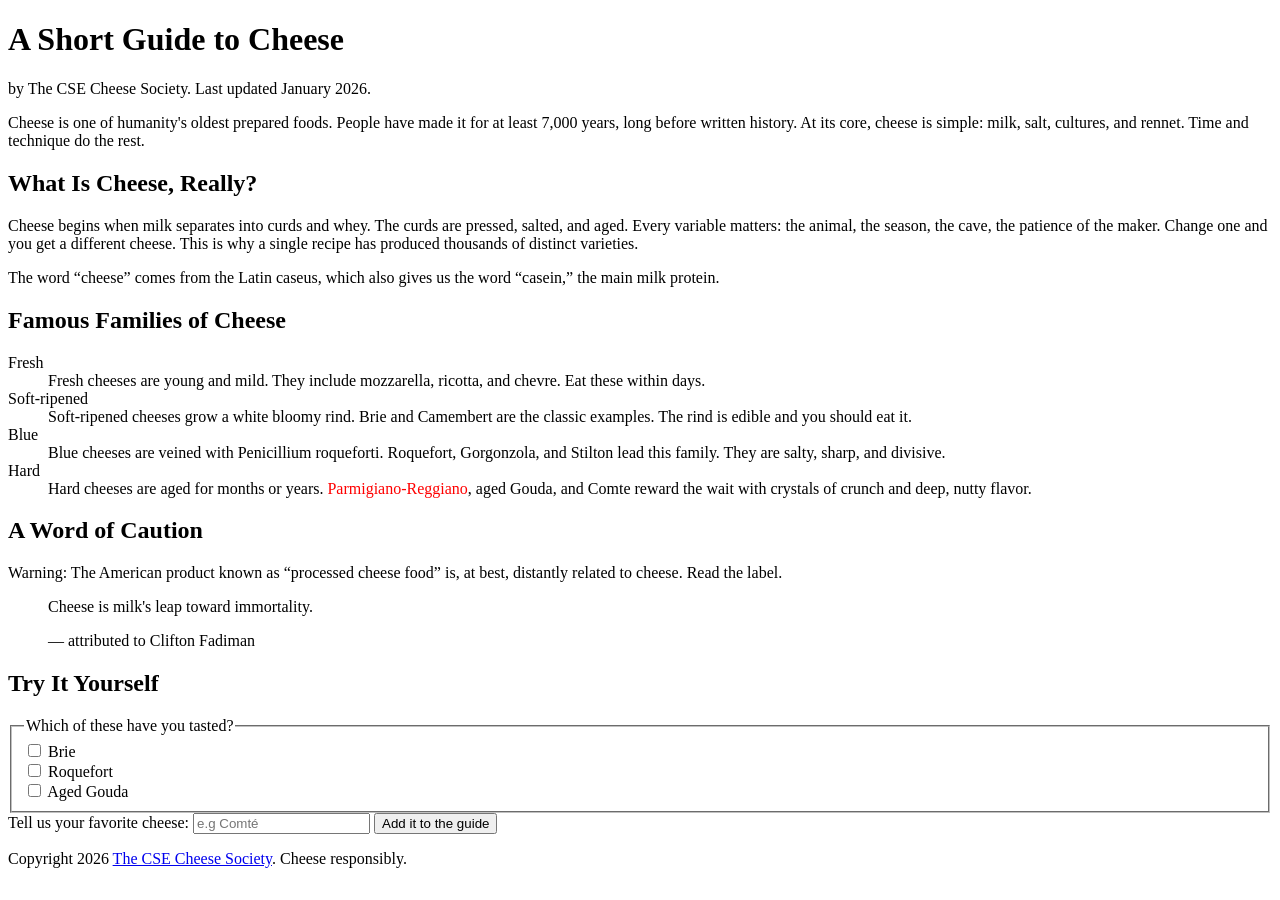
==== cheese.html @ 3d920769 "Create cheese.html with cheese guide content This HTML file provides a comprehensive guide to cheese" ====
<!DOCTYPE html>
<html lang="en">
    <head>
        <meta charset="UTF-8">
        <title>Cheese</title>
        <link rel = "stylesheet" href = "cheese.css" />
    </head>
    <body>
        <header>
            <h1>A Short Guide to Cheese</h1>

            <p>by The CSE Cheese Society. Last updated <time datetime="2026-01">January 2026</time>.</p>
            <p>Cheese is one of humanity's oldest prepared foods. People have made it
                for at least 7,000 years, long before written history. At its core,
                cheese is simple: milk, salt, cultures, and rennet. Time and technique
                do the rest.</p>
        </header>

        <main>
        <article>
            <h2>What Is Cheese, Really?</h2>

            <p>Cheese begins when milk separates into curds and whey. The curds are
            pressed, salted, and aged. Every variable matters: the animal, the
            season, the cave, the patience of the maker. Change one and you get a
            different cheese. This is why a single recipe has produced thousands
            of distinct varieties.</p>

            <p>The word <q>cheese</q> comes from the Latin <span class ="latin">caseus</span>, which also gives us the
            word <q>casein,</q> the main milk protein.</p>
            <section>
                <h2>Famous Families of Cheese</h2>
                <dl>
                    <dt>Fresh</dt>
                    <dd>Fresh cheeses are young and mild. They include <span lang = "it">mozzarella, ricotta</span>,
                    and chevre. Eat these within days.</dd>
                    <dt>Soft-ripened</dt>
                    <dd>Soft-ripened cheeses grow a white bloomy rind. Brie and Camembert are
                    the classic examples. The rind is edible and you should eat it.</dd>
                    <dt>Blue</dt>
                    <dd>Blue cheeses are veined with <span class = "latin">Penicillium roqueforti</span>. Roquefort,
                    <span lang = "it">Gorgonzola</span>, and Stilton lead this family. They are salty, sharp, and
                    divisive.</dd>
                    <dt>Hard</dt>
                    <dd>Hard cheeses are aged for months or years. <span lang = "it" style = "color:red">Parmigiano-Reggiano</span>,
                    aged Gouda, and Comte reward the wait with crystals of crunch and
                    deep, nutty flavor.</dd>
                    <!--This <span style="color:red"> tag overrides the lang attribute as, during render-time, 
                        inline styles are highest priority -->
                </dl>
            </section>
            </article>
            <section>
                <h2>A Word of Caution</h2>
                <p id = "warning">Warning: The American product known as <q>processed cheese food</q> is,
                at best, distantly related to cheese. Read the label.</p>
                <blockquote>
                    <p>Cheese is milk's leap toward immortality.</p>
                    <footer id = "blockquote-footer">— attributed to Clifton Fadiman</footer>
                </blockquote>
            </section>
            <section>
                <h2>Try It Yourself</h2>
                <form>
                    <fieldset>
                        <legend>Which of these have you tasted?</legend>
                        <input type = "checkbox" id = "Brie" name = "brie" />
                        <label for = "Brie">Brie</label><br />
                        <input type = "checkbox" id = "Roquefort" name = "roquefort" />
                        <label for = "Roquefort">Roquefort</label><br />
                        <input type = "checkbox" id = "Aged_gouda" name = "aged_gouda" />
                        <label for = "Aged_gouda">Aged Gouda</label><br />
                    </fieldset>
                    <label for = "not-in">Tell us your favorite cheese:</label>
                    <input type = "text" id = "not-in" name = "not-in" placeholder = "e.g Comté" />
                    <button type = "submit">Add it to the guide</button>
                </form>
            </section>
        </main>

        <footer>
            <p>Copyright 2026 <a href = https://google.com>The CSE Cheese Society</a>. Cheese responsibly.</p>
        </footer>

    </body>
</html>
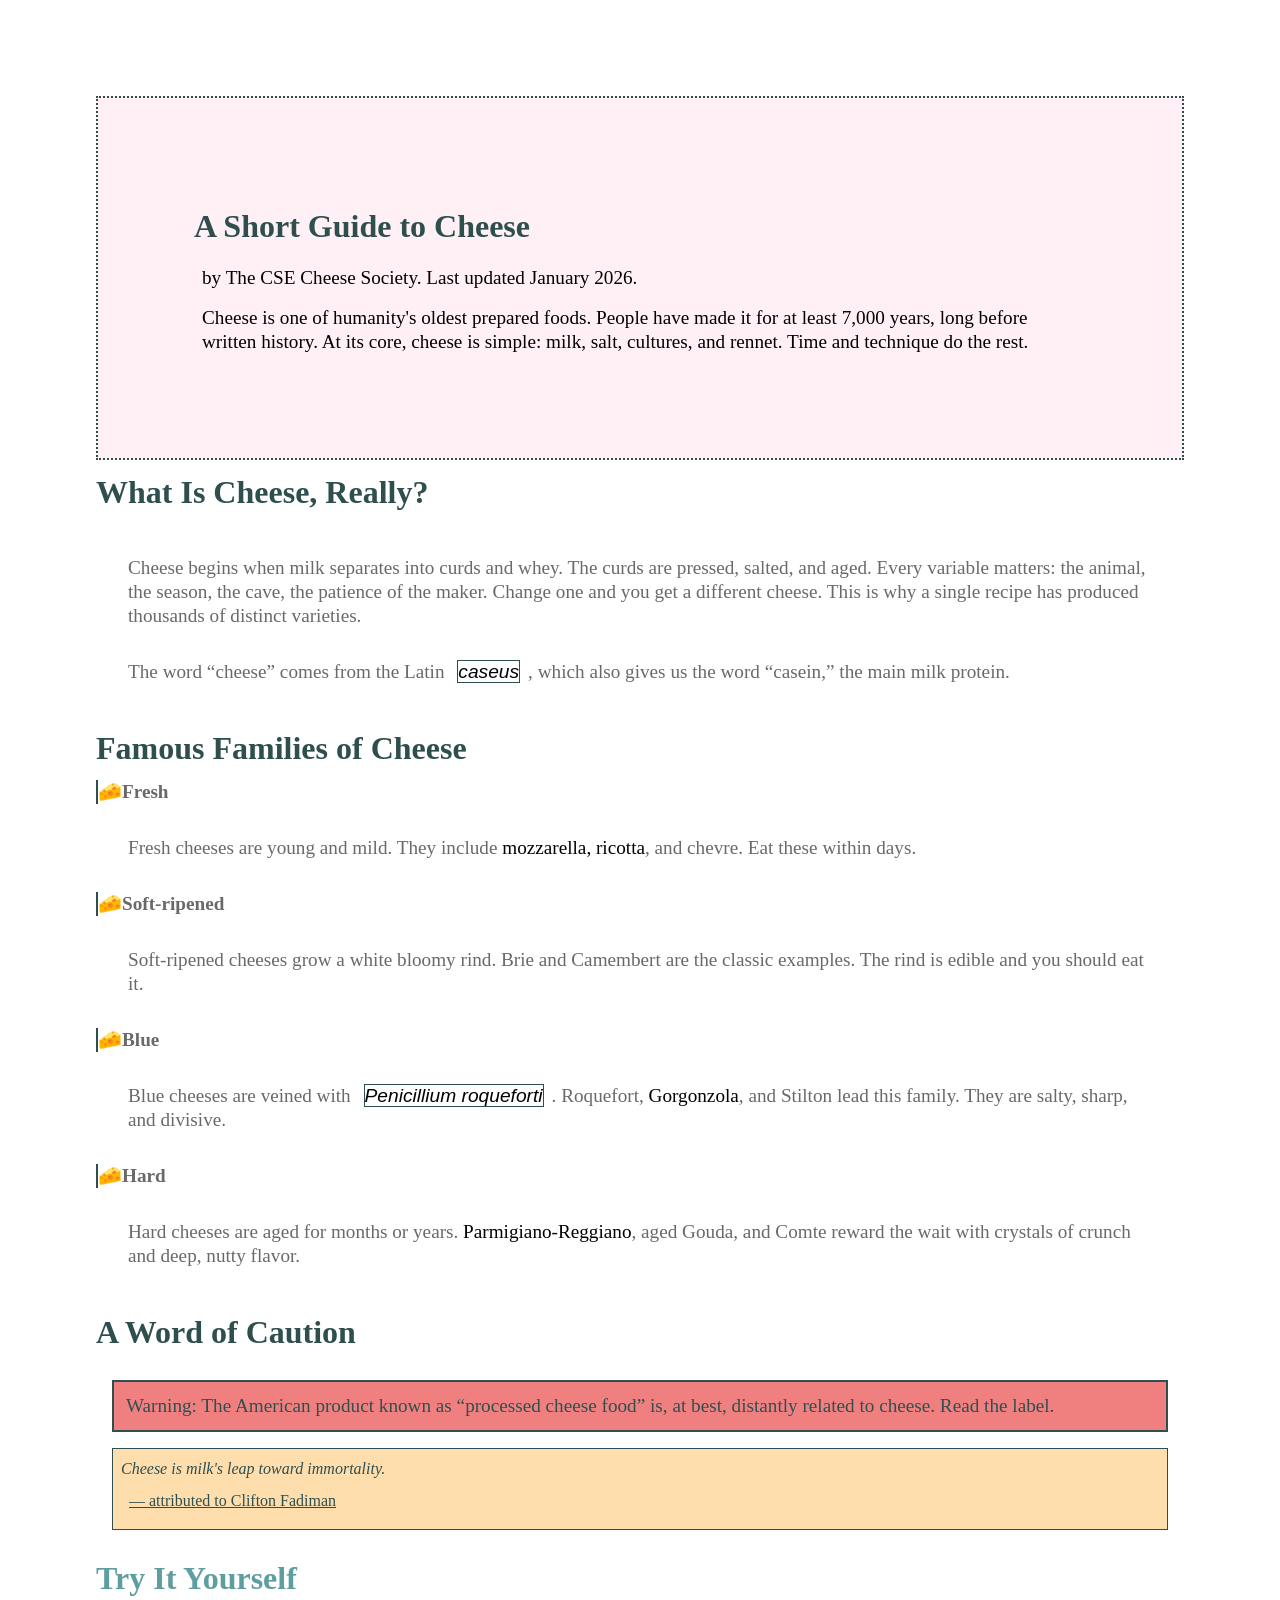
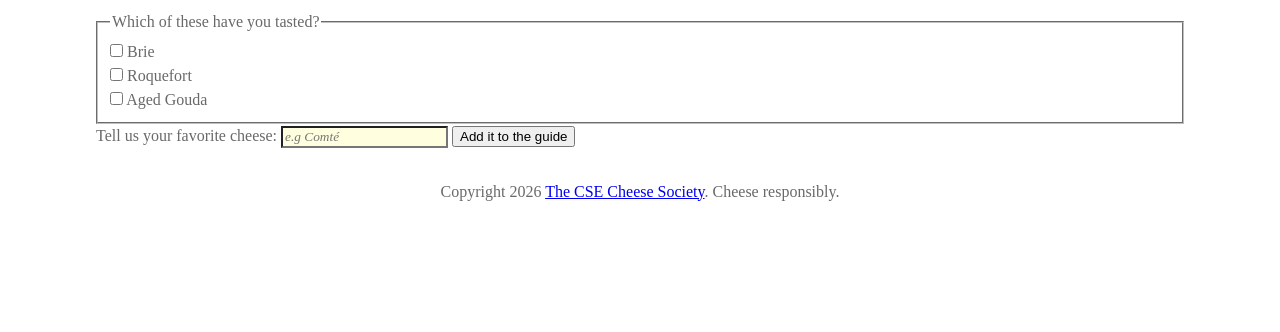
==== commit 8246d84d: "Fix hard cheese description and style header Updated the hard cheese description and added a style b" ====
--- a/cheese.html
+++ b/cheese.html
@@ -42,11 +42,9 @@
                     <span lang = "it">Gorgonzola</span>, and Stilton lead this family. They are salty, sharp, and
                     divisive.</dd>
                     <dt>Hard</dt>
-                    <dd>Hard cheeses are aged for months or years. <span lang = "it" style = "color:red">Parmigiano-Reggiano</span>,
+                    <dd>Hard cheeses are aged for months or years. <span lang = "it">Parmigiano-Reggiano</span>,
                     aged Gouda, and Comte reward the wait with crystals of crunch and
                     deep, nutty flavor.</dd>
-                    <!--This <span style="color:red"> tag overrides the lang attribute as, during render-time, 
-                        inline styles are highest priority -->
                 </dl>
             </section>
             </article>
@@ -60,7 +58,13 @@
                 </blockquote>
             </section>
             <section>
-                <h2>Try It Yourself</h2>
+                <style>
+                    #my-header{
+                        color:cadetblue
+                    }
+                </style>
+                <h2 id = "my-header">Try It Yourself</h2>
+                <!-- Overrides CSS because this gets declared after the CSS file -->
                 <form>
                     <fieldset>
                         <legend>Which of these have you tasted?</legend>
--- a/cheese.css
+++ b/cheese.css
@@ -0,0 +1,137 @@
+/*Link to the website
+https://mattecdao.github.io/cse134B-HW3-Part1/cheese.html?brie=on&roquefort=on&aged_gouda=on&not-in=
+*/
+@import "test.css";
+/*
+Better to rely on less imports in case the imports fail and cause a single point of failure
+*/
+:root{
+    --main-color:dimgray;
+    --different-color:darkslategray;
+    --main-font-family: Roboto, "Times New Roman", Arial, sans-serif;
+    --main-padding: 6rem;
+}
+
+*{
+    margin:0;
+    box-sizing:border-box;
+}
+
+header{
+        background-color:lavenderblush;
+        padding:var(--main-padding);
+        line-height:150%;
+        border-width: 0.15rem;
+        border-style: dotted;
+        border-color: var(--different-color);
+        p{
+            color:black;
+            font-size:1.2rem;
+            padding: 0.5rem;
+        }
+}
+
+h1, h2{
+    font-family: "Times New Roman", Arial;
+    font-size: 2rem;
+    color:var(--different-color);
+    line-height:200%;
+}
+
+body{
+    font-family:var(--main-font-family);
+    color:var(--main-color);
+    line-height:150%;
+    padding:var(--main-padding);
+    article{
+        p{
+            margin:2rem;
+            font-size:1.2rem
+        }
+    }
+    dl{
+        font-size:1.2rem;
+        dt{
+            font-weight:bold;
+            border-left-width: 0.175rem;
+            border-left-style: solid;
+            border-left-color: var(--different-color);
+        }
+        dt::before{
+            content:"\1F9C0";
+        }
+        dd{
+            margin:2rem;
+        }
+    }
+}
+
+[lang = "it"]{
+    font-family: var(--main-font-family);
+    font-style:bold, italic;
+    color:black;
+}
+.latin{
+    font-family: Helvetica, var(--main-font-family);
+    font-style:italic;
+    color:black;
+    margin:0.5rem;
+    border-width: 0.1rem;
+    border-style: solid;
+    border-color: var(--different-color);
+}
+#warning{
+    font-style:bold, italic;
+    font-size:1.2rem;
+    color:var(--different-color);
+    background-color:lightcoral;
+    border-width: 0.15rem;
+    border-style: solid;
+    border-color: var(--different-color);
+    padding:0.75rem;
+    margin:1rem;
+    
+}
+blockquote{
+    font-style:italic;
+    color:var(--different-color);
+    background-color:navajowhite;
+    border-width: 0.1rem;
+    border-style: solid;
+    border-color: var(--different-color);
+    padding:0.5rem;
+    margin:1rem;
+    #blockquote-footer{
+        text-align:left;
+        font-style:normal;
+        background-color:navajowhite;
+        padding:0.5em;
+        text-decoration:underline;
+    }
+}
+[type = "text"]{
+    font-family: var(--main-font-family);
+    font-style:italic;
+    color:black;
+    background-color:lightyellow;
+}
+
+a:hover
+{
+    background-color:yellow;
+    border-width: 0.1rem;
+    border-style: solid;
+}
+
+a:focus, button:focus, input:focus{
+    background-color:mediumspringgreen;
+}
+
+[type = "checkbox"]:checked + label{
+    background-color:yellow;
+    color:black;
+}
+footer{
+    text-align:center;
+    padding:2rem;
+}
